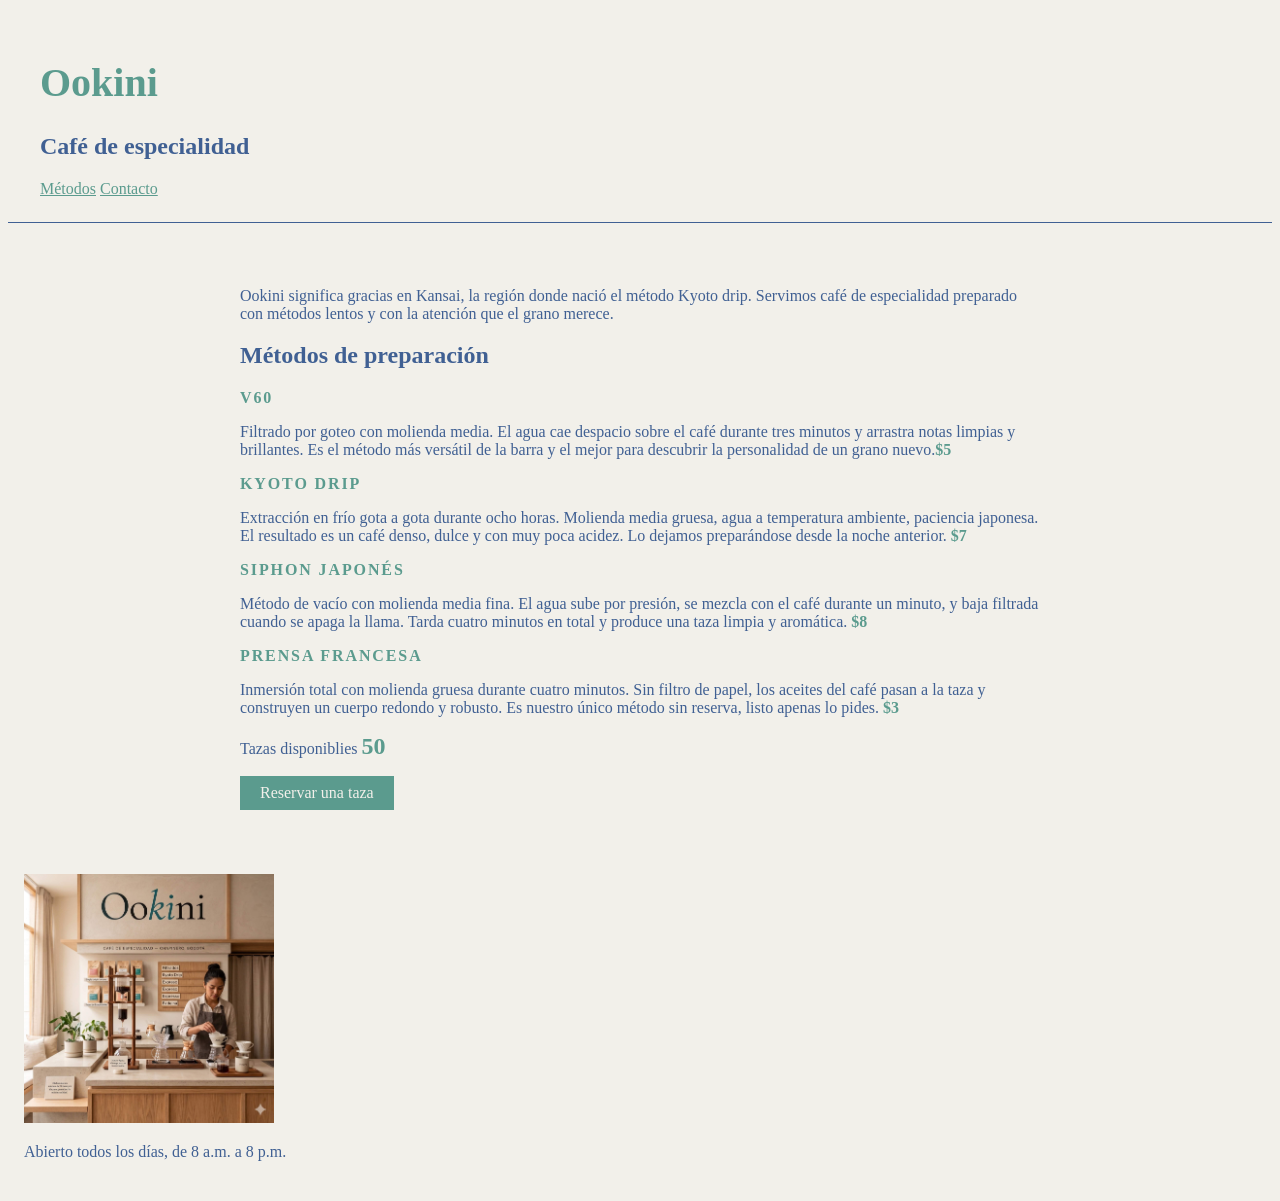
==== index.html @ f74e1878 "Version inicial del sitio de Ookini" ====
<!DOCTYPE html>
<html lang="es">

<head>
    <meta charset="UTF-8">
    <meta name="viewport" content="width=device-width, initial-scale=1.0">
    <title>Ookini</title>
    <link rel="stylesheet" href="styles.css">
</head>

<body>
    <header>
    <h1>Ookini</h1>
    <h2>Café de especialidad</h2>
    <nav>
        <a href="#metodos">Métodos</a>
        <a href="#contacto">Contacto</a>
    </nav>
    </header>
    <main>
    <section id="metodos">
    <p>Ookini significa gracias en Kansai, la región donde nació el método Kyoto drip. Servimos café de especialidad
        preparado con métodos lentos y con la atención que el grano merece.</p>

    <h2>Métodos de preparación</h2>

    <h3 class="metodo-titulo">V60</h3>
    <p>Filtrado por goteo con molienda media. El agua cae despacio sobre el café durante tres minutos y arrastra notas
        limpias y brillantes. Es el método más versátil de la barra y el mejor para descubrir la personalidad de un
        grano nuevo.<span class="precios">$5</span></p> 

    <h3 class="metodo-titulo">Kyoto drip</h3>    
    <p>Extracción en frío gota a gota durante ocho horas. Molienda media gruesa, agua a temperatura ambiente, paciencia
        japonesa. El resultado es un café denso, dulce y con muy poca acidez. Lo dejamos preparándose desde la noche
        anterior. <span class="precios">$7</span></p>
     
    <h3 class="metodo-titulo">Siphon japonés</h3>
    <p>Método de vacío con molienda media fina. El agua sube por presión, se mezcla con el café durante un minuto, y
        baja filtrada cuando se apaga la llama. Tarda cuatro minutos en total y produce una taza limpia y aromática. <span class="precios">$8</span></p>
    
    <h3 class="metodo-titulo">Prensa francesa</h3>
    <p>Inmersión total con molienda gruesa durante cuatro minutos. Sin filtro de papel, los aceites del café pasan a la
        taza y construyen un cuerpo redondo y robusto. Es nuestro único método sin reserva, listo apenas lo pides. <span class="precios">$3</span></p>
        </section>
        <section id="reservas">
        <p>Tazas disponiblies <span id="contador-tazas">50</span></p>
        <button id="boton-reservar">Reservar una taza</button>
       
        </section>
    </main>
    <footer id="contacto">
        <img src="ookini_barra_69f564f468.png" alt ="Barra de Ookini, café de especialidad" width="250">
        <p>Abierto todos los días, de 8 a.m. a 8 p.m.</p>
    </footer>
    <script src="./script.js"></script>
</body>

</html>
---- styles.css ----
body {
    background-color: #F2F0EA;
    font-family: Georgia, 'Times New Roman', Times, serif;
    color: #406093;
}

h1 {
    color: #5b9b8e;
    font-size: 2.5rem;

}

header {
    padding: 1.5rem 2rem;
    border-bottom: 1px solid #406093
}

nav a {
    color: #5b9b8e;
}

main {
    padding: 3rem 2rem;
    max-width: 800px;
    margin: 0 auto;
}

.metodo-titulo {
    font-size: 1rem;
    letter-spacing: 0.05cm;
    text-transform: uppercase;
    margin-bottom: 0.25rem;
    color: #5b9b8e;
}

.precios {
    font-weight: bold;
    color: #5b9b8e;
}

footer {
    padding: 1rem 1rem;
    border-top: 0.5rem;
}

#contador-tazas {
    font-size: 1.5rem;
    font-weight: bold;
    color: #5b9b8e;
}

#boton-reservar {
    display: block;
    margin-top: 1rem;
    padding: 0.5rem 1.25rem;
    background-color: #5b9b8e;
    color: #F2F0EA;
    border: none;
    font-family: Georgia, 'Times New Roman', Times, serif;
    font-size: 1rem;
    cursor: pointer;
}
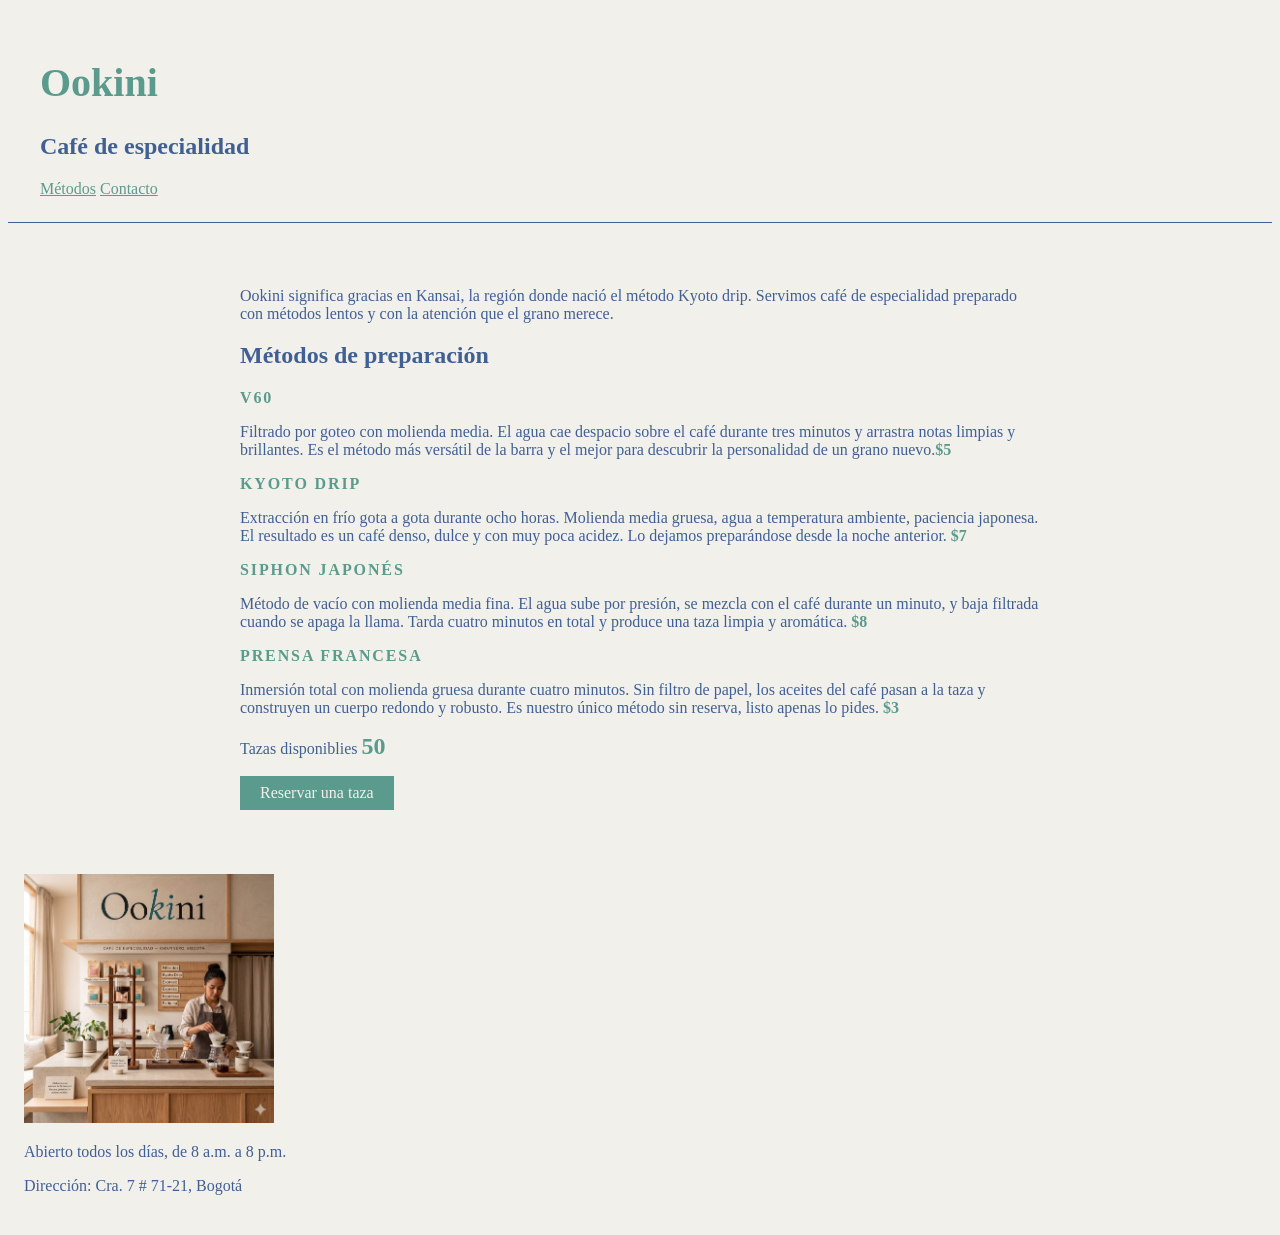
==== commit 8a812328: "Agregar dirección en el footer del html" ====
--- a/index.html
+++ b/index.html
@@ -51,6 +51,7 @@
     <footer id="contacto">
         <img src="ookini_barra_69f564f468.png" alt ="Barra de Ookini, café de especialidad" width="250">
         <p>Abierto todos los días, de 8 a.m. a 8 p.m.</p>
+        <p>Dirección: Cra. 7 # 71-21, Bogotá</p>
     </footer>
     <script src="./script.js"></script>
 </body>
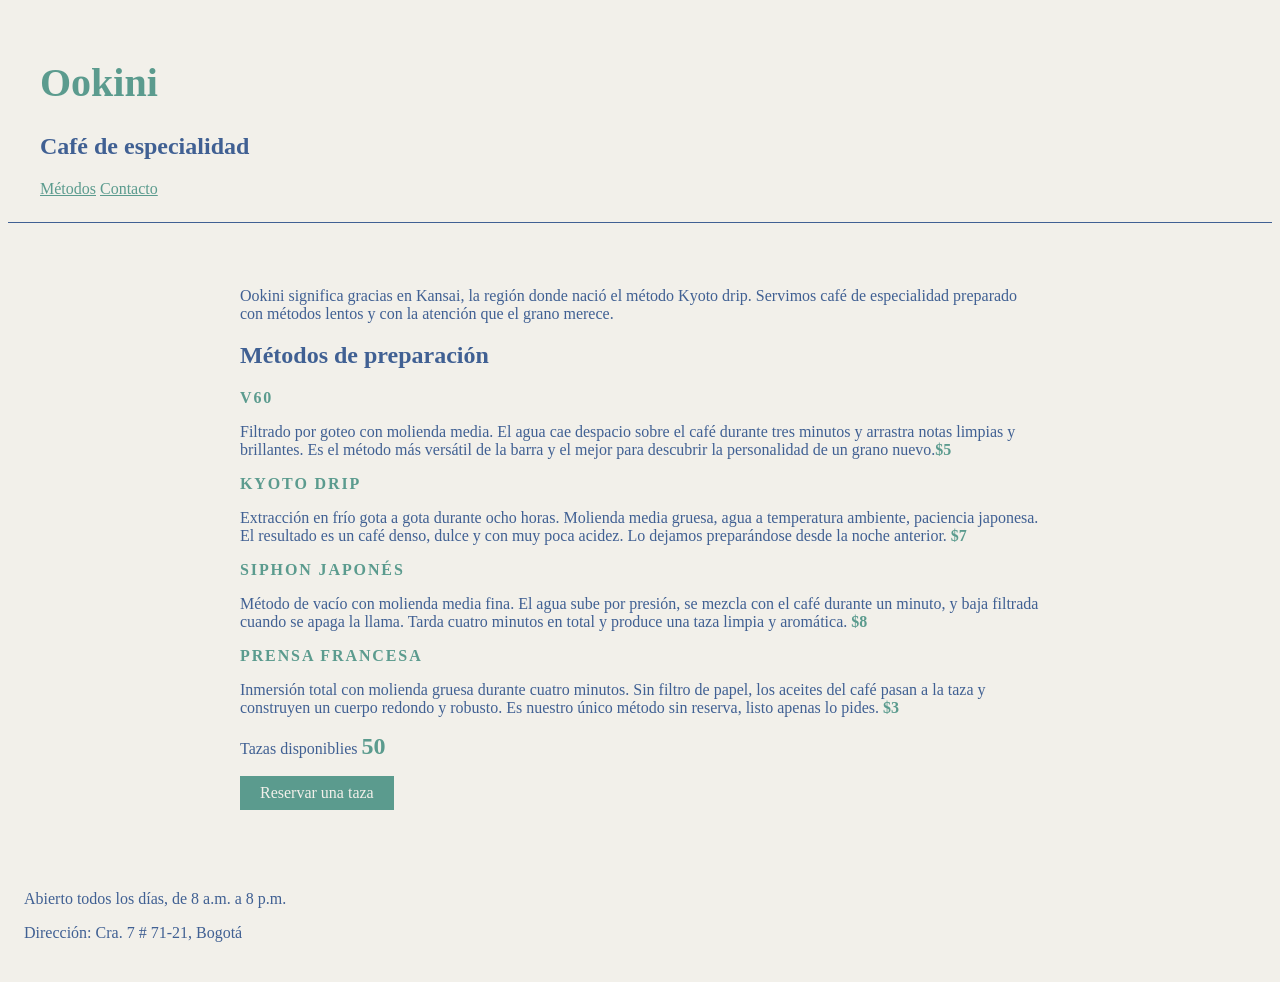
==== commit 145f0ee0: "quitar imagen del footer" ====
--- a/index.html
+++ b/index.html
@@ -49,7 +49,6 @@
         </section>
     </main>
     <footer id="contacto">
-        <img src="ookini_barra_69f564f468.png" alt ="Barra de Ookini, café de especialidad" width="250">
         <p>Abierto todos los días, de 8 a.m. a 8 p.m.</p>
         <p>Dirección: Cra. 7 # 71-21, Bogotá</p>
     </footer>
--- a/styles.css
+++ b/styles.css
@@ -12,7 +12,8 @@
 
 header {
     padding: 1.5rem 2rem;
-    border-bottom: 1px solid #406093
+    border-bottom: 1px solid #406093;
+    
 }
 
 nav a {
